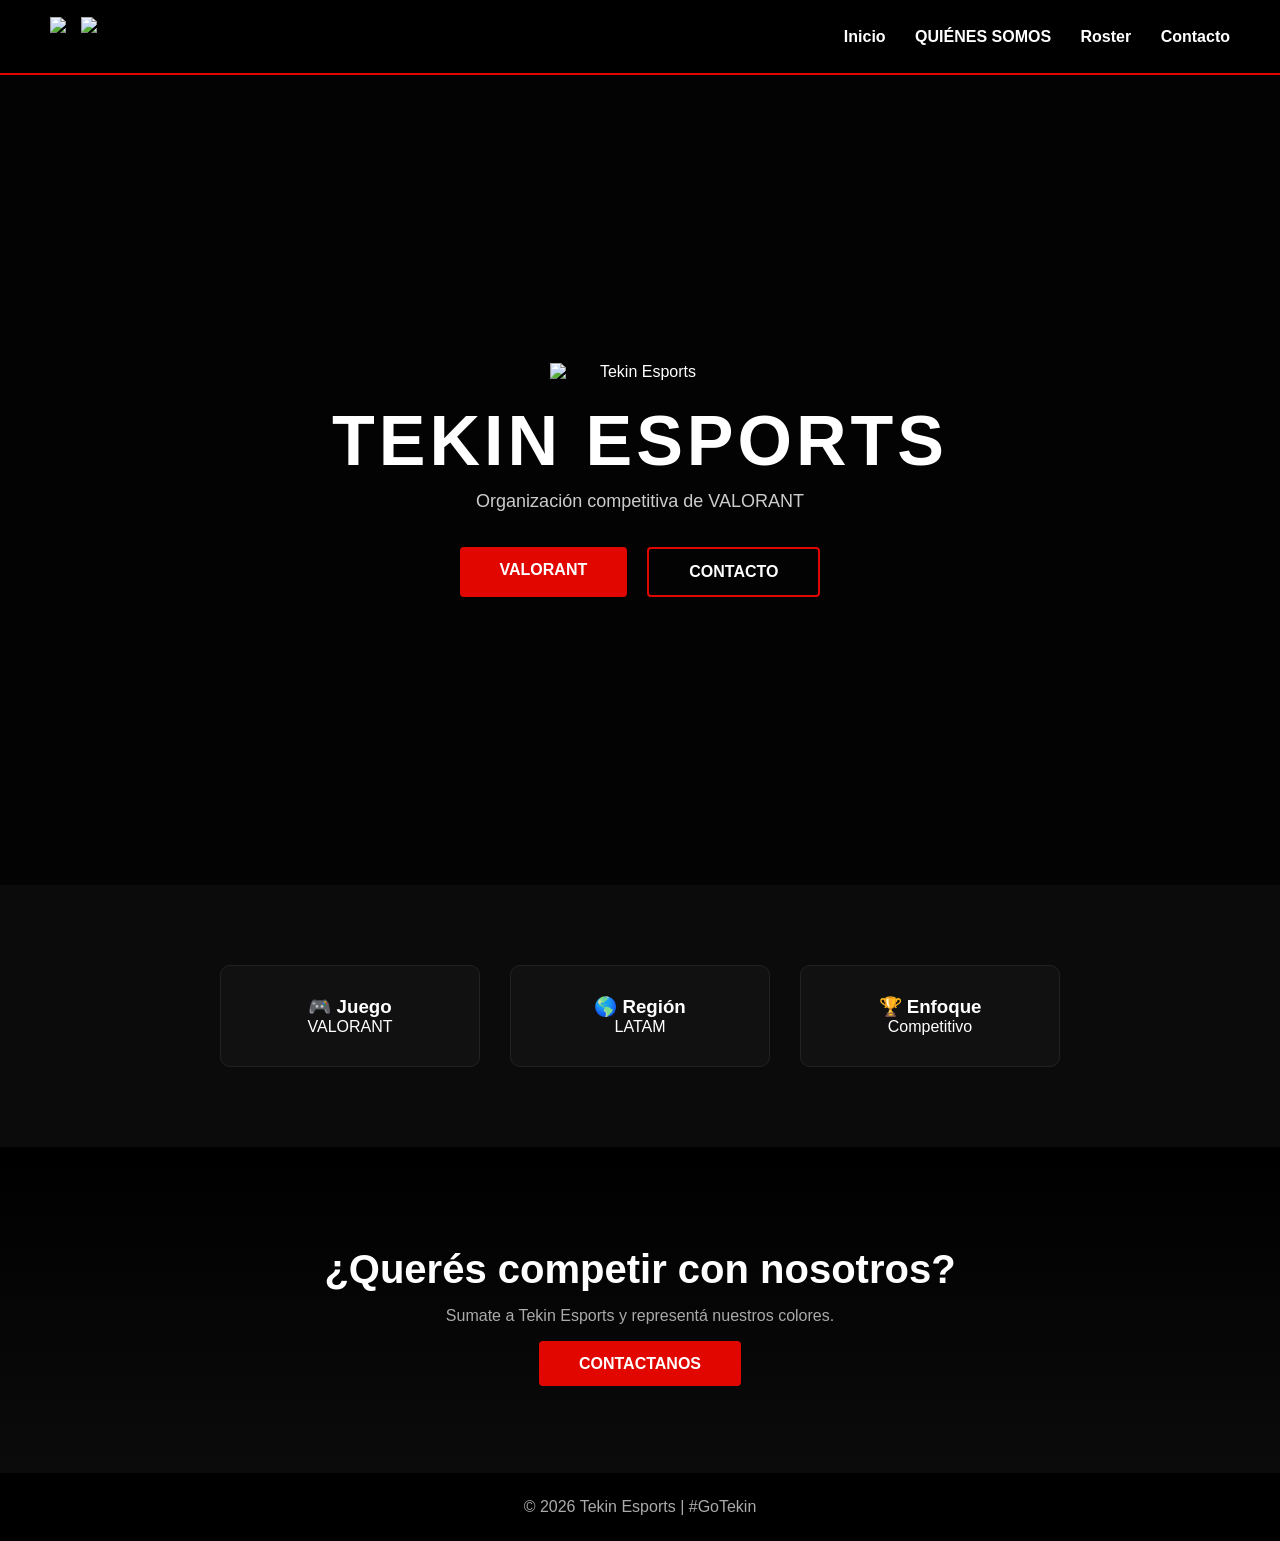
==== index.html @ b9a957d0 "iumii" ====
<!DOCTYPE html>
<html lang="es">
<head>
  <meta charset="UTF-8">
  <title>Tekin Esports</title>
  <link rel="stylesheet" href="style.css">
</head>


<body>


  <div id="logo-transition">
  <img src="img/logo-tekin.png" alt="Tekin Esports">
</div>


<header class="navbar">


  <div class="brand">
    <img src="img/logo-tekin.png">
    <img src="img/letra-tekin.png" class="text-logo">
  </div>
  <nav class="menu">
    <a href="index.html">Inicio</a>
    <a href="quienessomos.html">QUIÉNES SOMOS</a>
    <a href="roster.html">Roster</a>
    <a href="contacto.html">Contacto</a>
  </nav>
</header>




<section class="home-hero">
  <div class="home-overlay">
    <img src="img/logo-tekin.png" class="home-logo" alt="Tekin Esports">
    <h1>TEKIN ESPORTS</h1>
    <p>Organización competitiva de VALORANT</p>


   <div class="home-buttons">
      <a href="valorant.html" class="btn-main">VALORANT</a>
      <a href="contacto.html" class="btn-secondary">CONTACTO</a>
    </div>
  </div>
</section>


<section class="home-info">

  <div class="info-box">
    <h3>🎮 Juego</h3>
    <p>VALORANT</p>
  </div>

  <div class="info-box">
    <h3>🌎 Región</h3>
    <p>LATAM</p>
  </div>

  <div class="info-box">
    <h3>🏆 Enfoque</h3>
    <p>Competitivo</p>
  </div>

</section>


<section class="home-cta">
  <h2>¿Querés competir con nosotros?</h2>
  <p>Sumate a Tekin Esports y representá nuestros colores.</p>
  <a href="contacto.html" class="btn-main">CONTACTANOS</a>
</section>



<footer class="footer">
  © 2026 Tekin Esports | #GoTekin
</footer>






<script>
  const transition = document.getElementById("logo-transition");
  const links = document.querySelectorAll("a");

  links.forEach(link => {
    link.addEventListener("click", e => {
      const href = link.getAttribute("href");

      if (href && !href.startsWith("#")) {
        e.preventDefault();
        transition.classList.add("active");

        setTimeout(() => {
          window.location.href = href;
        }, 600);
      }
    });
  });
</script>


</body>
</html>
---- style.css ----
:root {
  --negro: #0b0b0b;
  --gris: #141414;
  --rojo: #e10600;
  --blanco: #ffffff;
}

* {
  margin: 0;
  padding: 0;
  box-sizing: border-box;
  font-family: Arial, sans-serif;
}

html {
  scroll-behavior: smooth;
}

body {
  background: var(--negro);
  color: var(--blanco);
  padding-top: 70px;
}

/* NAVBAR */
.navbar {
  position: fixed;
  top: 0;
  left: 0;
  width: 100%;
  height: 70px;
  background: black;
  display: flex;
  justify-content: space-between;
  align-items: center;
  padding: 0 60px;
  border-bottom: 2px solid var(--rojo);
  z-index: 1000;
}

.logo {
  font-size: 22px;
  font-weight: bold;
}

.logo span {
  color: var(--rojo);
}

.menu a {
  margin-left: 25px;
  color: white;
  text-decoration: none;
  font-weight: 600;
}

.menu a:hover {
  color: var(--rojo);
}

/* HERO */
.hero {
  height: 90vh;
  background: linear-gradient(180deg, black, var(--gris));
  display: flex;
  flex-direction: column;
  justify-content: center;
  align-items: center;
  text-align: center;
}

.hero h1 {
  font-size: 48px;
  letter-spacing: 2px;
}

.hero p {
  margin: 15px 0;
  color: #ccc;
}

.hero button {
  padding: 14px 35px;
  background: var(--rojo);
  border: none;
  color: white;
  font-size: 16px;
  cursor: pointer;
}

.hero button:hover {
  background: darkred;
}

/* SECCIONES */
.section {
  padding: 80px 60px;
  text-align: center;
}

.section h2 {
  margin-bottom: 40px;
  font-size: 32px;
}

.dark {
  background: #0f0f0f;
}

.contact {
  background: black;
  color: #ccc;
}

/* CARDS */
.cards {
  display: flex;
  justify-content: center;
  gap: 30px;
  flex-wrap: wrap;
}

.card {
  background: var(--gris);
  padding: 30px;
  width: 220px;
  border-bottom: 4px solid var(--rojo);
}

/* FOOTER */
.footer {
  background: black;
  padding: 25px;
  text-align: center;
  color: #aaa;
}
.navbar {
  position: fixed;
  top: 0;
  width: 100%;
  height: 75px;
  background: rgba(0,0,0,0.95);
  display: flex;
  justify-content: space-between;
  align-items: center;
  padding: 0 50px;
  border-bottom: 2px solid #e10600;
  z-index: 1000;
}

.brand {
  display: flex;
  align-items: center;
  gap: 15px;
}

.brand img {
  height: 45px;
}

.text-logo {
  height: 30px;
}

.menu a {
  margin-left: 25px;
  color: white;
  text-decoration: none;
  font-weight: 600;
}

.menu a:hover {
  color: #e10600;
}
body {
  padding-top: 75px;
  background: black;
  color: white;
}

.hero {
  height: 100vh;
  background: 
    linear-gradient(rgba(0,0,0,0.7), rgba(0,0,0,0.9)),
    url("img/fondo.jpg") center/cover no-repeat;
  display: flex;
  flex-direction: column;
  justify-content: center;
  align-items: center;
  text-align: center;
}

.hero h1 {
  font-size: 60px;
  letter-spacing: 4px;
}

.hero p {
  margin: 15px 0;
  color: #ccc;
}

.hero button {
  margin-top: 25px;
  padding: 14px 40px;
  background: #e10600;
  border: none;
  color: white;
  font-size: 16px;
  cursor: pointer;
}

.hero button:hover {
  background: darkred;
}
:root {
  --negro: #0b0b0b;
  --gris: #141414;
  --rojo: #e10600;
  --blanco: #ffffff;
}

* {
  margin: 0;
  padding: 0;
  box-sizing: border-box;
  font-family: Arial, sans-serif;
}

html {
  scroll-behavior: smooth;
}

body {
  background: var(--negro);
  color: var(--blanco);
  padding-top: 75px;
}

/* NAVBAR */
.navbar {
  position: fixed;
  top: 0;
  width: 100%;
  height: 75px;
  background: rgba(0,0,0,0.95);
  display: flex;
  justify-content: space-between;
  align-items: center;
  padding: 0 50px;
  border-bottom: 2px solid var(--rojo);
  z-index: 1000;
}

.brand {
  display: flex;
  align-items: center;
  gap: 15px;
}

.brand img {
  height: 40px;
}

.text-logo {
  height: 28px;
}

.menu a {
  margin-left: 25px;
  color: white;
  text-decoration: none;
  font-weight: 600;
}

.menu a:hover {
  color: var(--rojo);
}

/* HERO */
.hero {
  height: 100vh;
  background:
    linear-gradient(rgba(0,0,0,0.7), rgba(0,0,0,0.9)),
    url("img/fondo.jpg") center/cover no-repeat;
  display: flex;
  flex-direction: column;
  justify-content: center;
  align-items: center;
  text-align: center;
}

.hero h1 {
  font-size: 60px;
  letter-spacing: 4px;
}

.hero p {
  margin: 15px 0;
  color: #ccc;
}

.hero button {
  margin-top: 25px;
  padding: 14px 40px;
  background: var(--rojo);
  border: none;
  color: white;
  font-size: 16px;
  cursor: pointer;
}

.hero button:hover {
  background: darkred;
}

/* PAGE TITLE */
.page-title {
  margin-top: 40px;
  margin-bottom: 40px;
  text-align: center;
  font-size: 42px;
}

/* CARDS */
.cards {
  display: flex;
  justify-content: center;
  gap: 30px;
  flex-wrap: wrap;
  padding: 0 40px 60px;
}

.card {
  background: var(--gris);
  width: 240px;
  padding: 30px;
  text-align: center;
  border-bottom: 4px solid var(--rojo);
  transition: 0.3s;
}

.card:hover {
  transform: translateY(-10px);
}

.card span {
  color: #aaa;
  font-size: 14px;
}

/* FOOTER */
.footer {
  background: black;
  padding: 25px;
  text-align: center;
  color: #aaa;
}    











.section-title {
  text-align: center;
  margin: 50px 0 30px;
  font-size: 32px;
}


.valorant-btn {
  margin-top: 25px;
  padding: 14px 40px;
  background: #e10600;
  color: white;
  text-decoration: none;
  font-weight: bold;
  border-radius: 4px;
  transition: 0.3s;
}

.valorant-btn:hover {
  background: darkred;
  transform: scale(1.05);
}



.roster-grid {
  display: grid;
  grid-template-columns: repeat(auto-fit, minmax(220px, 1fr));
  gap: 25px;
  max-width: 1100px;
  margin: auto;
}







.player-box {
  background: linear-gradient(180deg, #111, #0b0b0b);
  border: 1px solid #222;
  border-radius: 10px;
  padding: 20px;
  text-align: center;
  position: relative;
  overflow: hidden;
  transition: 0.35s;
}

.player-box::before {
  content: "";
  position: absolute;
  top: 0;
  left: -100%;
  width: 100%;
  height: 100%;
  background: linear-gradient(
    120deg,
    transparent,
    rgba(225,6,0,0.4),
    transparent
  );
  transition: 0.5s;
}

.player-box:hover::before {
  left: 100%;
}








.player-box:hover {
  transform: translateY(-10px);
  box-shadow: 0 0 25px rgba(225,6,0,0.6);
}

.player-box img {
  height: 230px;
}

.role {
  color: #e10600;
  font-weight: bold;
  margin-top: 15px;
}

.player-box h3 {
  margin: 8px 0;
  font-size: 20px;
}

.country {
  color: #aaa;
  font-size: 14px;
}








.valorant-hero {
  height: 60vh;
  background: url("img/valorant-bg.jpg") center/cover no-repeat;
  position: relative;
}

.valorant-overlay {
  background: rgba(0,0,0,0.75);
  height: 100%;
  display: flex;
  flex-direction: column;
  justify-content: center;
  align-items: center;
  text-align: center;
}

.valorant-overlay h1 {
  font-size: 70px;
  letter-spacing: 4px;
}

.valorant-overlay p {
  margin-top: 10px;
  font-size: 18px;
  color: #ccc;
}





.divider {
  width: 120px;
  height: 4px;
  background: #e10600;
  margin: 60px auto;
}





.section-title {
  text-transform: uppercase;
  letter-spacing: 3px;
}





#logo-transition {
  position: fixed;
  inset: 0;
  background: #000;
  display: flex;
  justify-content: center;
  align-items: center;
  z-index: 9999;
  opacity: 0;
  pointer-events: none;
  transition: opacity 0.3s ease;
}

#logo-transition.active {
  opacity: 1;
}

#logo-transition img {
  width: 300px;          /* LOGO GRANDE */
  opacity: 0;
  transform: scale(0.6);
  transition: all 0.6s ease;
}

#logo-transition.active img {
  opacity: 1;
  transform: scale(1);
}

.link-card {
  text-decoration: none;
  cursor: pointer;
}

.link-card:hover {
  transform: translateY(-10px) scale(1.02);
}

/* X */
.link-card.x:hover {
  box-shadow: 0 0 25px rgba(255,255,255,0.4);
}

/* Instagram */
.link-card.ig:hover {
  box-shadow: 0 0 25px rgba(225,6,0,0.6);
}

/* Email */
.link-card.mail:hover {
  box-shadow: 0 0 25px rgba(225,6,0,0.6);
}




/* CONTACTO */
.contact-section {
  display: flex;
  justify-content: center;
  gap: 30px;
  padding: 80px 20px;
  flex-wrap: wrap;
}

.contact-card {
  width: 260px;
  height: 160px;
  background: #111;
  border: 2px solid #e10600;
  border-radius: 16px;
  display: flex;
  flex-direction: column;
  justify-content: center;
  align-items: center;
  color: white;
  transition: all 0.3s ease;
  text-align: center;
}

/* convertir card en botón */
.link-card {
  text-decoration: none;
  cursor: pointer;
}

.link-card:hover {
  transform: translateY(-10px) scale(1.05);
}

/* X */
.link-card.x:hover {
  box-shadow: 0 0 30px rgba(255,255,255,0.5);
}

/* Instagram */
.link-card.ig:hover {
  box-shadow: 0 0 30px rgba(225,6,0,0.7);
}

/* Email */
.link-card.mail:hover {
  box-shadow: 0 0 30px rgba(225,6,0,0.7);
}











/* HERO */
.home-hero {
  height: 90vh;
  background: url("img/home-bg.jpg") center/cover no-repeat;
  position: relative;
}

.home-overlay {
  background: rgba(0,0,0,0.75);
  height: 100%;
  display: flex;
  flex-direction: column;
  justify-content: center;
  align-items: center;
  text-align: center;
}

.home-logo {
  width: 180px;
  margin-bottom: 20px;
}

.home-hero h1 {
  font-size: 70px;
  letter-spacing: 4px;
}

.home-hero p {
  color: #ccc;
  margin-top: 10px;
  font-size: 18px;
}

/* BOTONES */
.home-buttons {
  margin-top: 35px;
  display: flex;
  gap: 20px;
}

.btn-main {
  padding: 14px 40px;
  background: #e10600;
  color: white;
  text-decoration: none;
  font-weight: bold;
  border-radius: 4px;
  transition: 0.3s;
}

.btn-main:hover {
  background: darkred;
  transform: scale(1.05);
}

.btn-secondary {
  padding: 14px 40px;
  border: 2px solid #e10600;
  color: white;
  text-decoration: none;
  font-weight: bold;
  border-radius: 4px;
  transition: 0.3s;
}

.btn-secondary:hover {
  background: #e10600;
}

/* INFO */
.home-info {
  display: flex;
  justify-content: center;
  gap: 30px;
  padding: 80px 20px;
  flex-wrap: wrap;
}

.info-box {
  width: 260px;
  background: #111;
  border: 1px solid #222;
  padding: 30px;
  text-align: center;
  border-radius: 10px;
  transition: 0.3s;
}

.info-box:hover {
  transform: translateY(-10px);
  box-shadow: 0 0 20px rgba(225,6,0,0.5);
}

/* CTA */
.home-cta {
  background: linear-gradient(180deg, #000, #0b0b0b);
  padding: 100px 20px;
  text-align: center;
}

.home-cta h2 {
  font-size: 40px;
  margin-bottom: 15px;
}

.home-cta p {
  color: #aaa;
  margin-bottom: 30px;
}











/* QUIÉNES SOMOS */
.about-hero {
  height: 70vh;
  background: radial-gradient(circle at top, #1a0000, #000);
  display: flex;
  align-items: center;
  justify-content: center;
  position: relative;
  overflow: hidden;
}

.about-hero::after {
  content: "";
  position: absolute;
  inset: 0;
  background: url("img/texture.png");
  opacity: 0.05;
}

.about-overlay {
  text-align: center;
  z-index: 2;
}

.about-overlay h1 {
  font-size: 3.5rem;
  letter-spacing: 6px;
}

.about-overlay p {
  margin-top: 12px;
  color: #ff1a1a;
  font-weight: 500;
}


.value-card {
  background: linear-gradient(180deg, #0a0a0a, #050505);
  padding: 35px;
  border: 1px solid #1f0000;
  border-left: 5px solid #ff0000;
  box-shadow: 0 0 20px rgba(255, 0, 0, 0.1);
}

.value-card h3 {
  color: #ff0000;
  margin-bottom: 10px;
}

.value-card p {
  font-size: 0.95rem;
  color: #ddd;
}

.about-closing {
  padding: 100px 10%;
  text-align: center;
  background: #000;
}

.about-closing h2 {
  color: #ff0000;
  font-size: 2.2rem;
  letter-spacing: 4px;
}

.about-closing p {
  margin-top: 15px;
  color: #aaa;
}
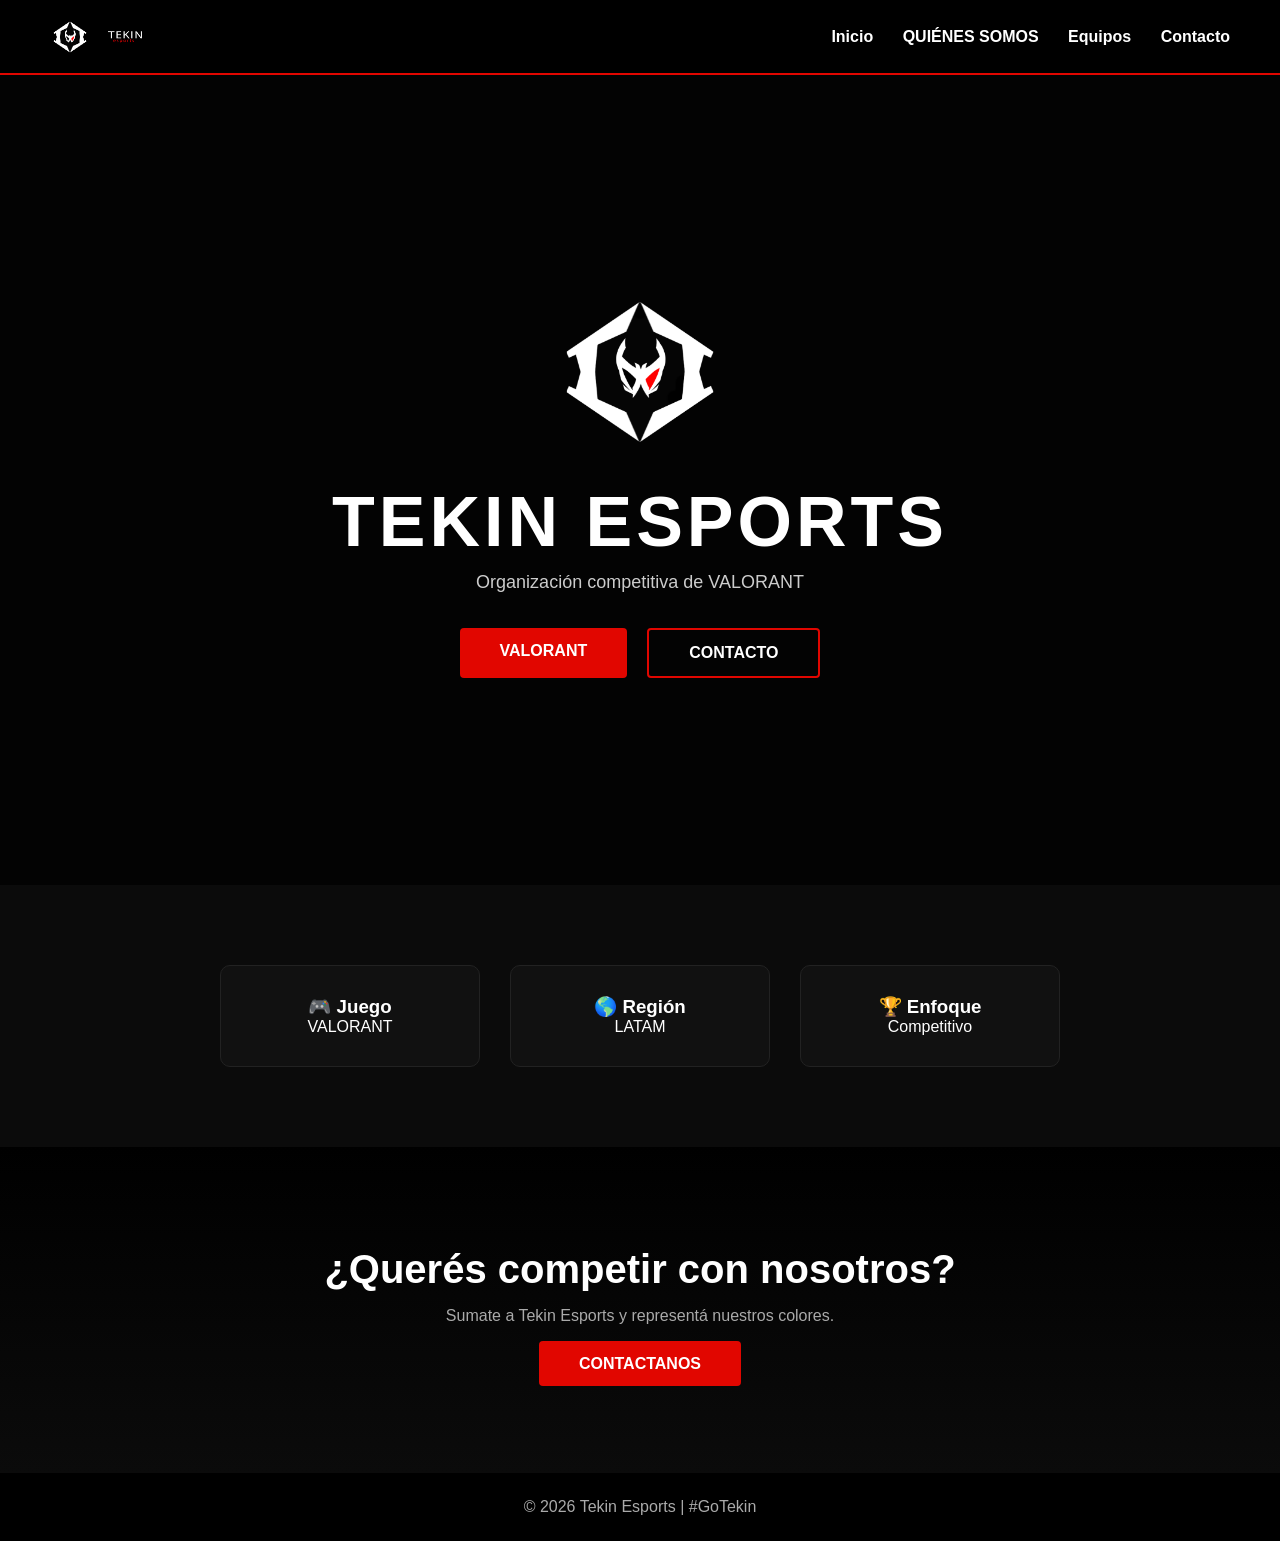
==== commit f82dffa1: "1" ====
--- a/index.html
+++ b/index.html
@@ -25,7 +25,7 @@
   <nav class="menu">
     <a href="index.html">Inicio</a>
     <a href="quienessomos.html">QUIÉNES SOMOS</a>
-    <a href="roster.html">Roster</a>
+    <a href="roster.html">Equipos</a>
     <a href="contacto.html">Contacto</a>
   </nav>
 </header>
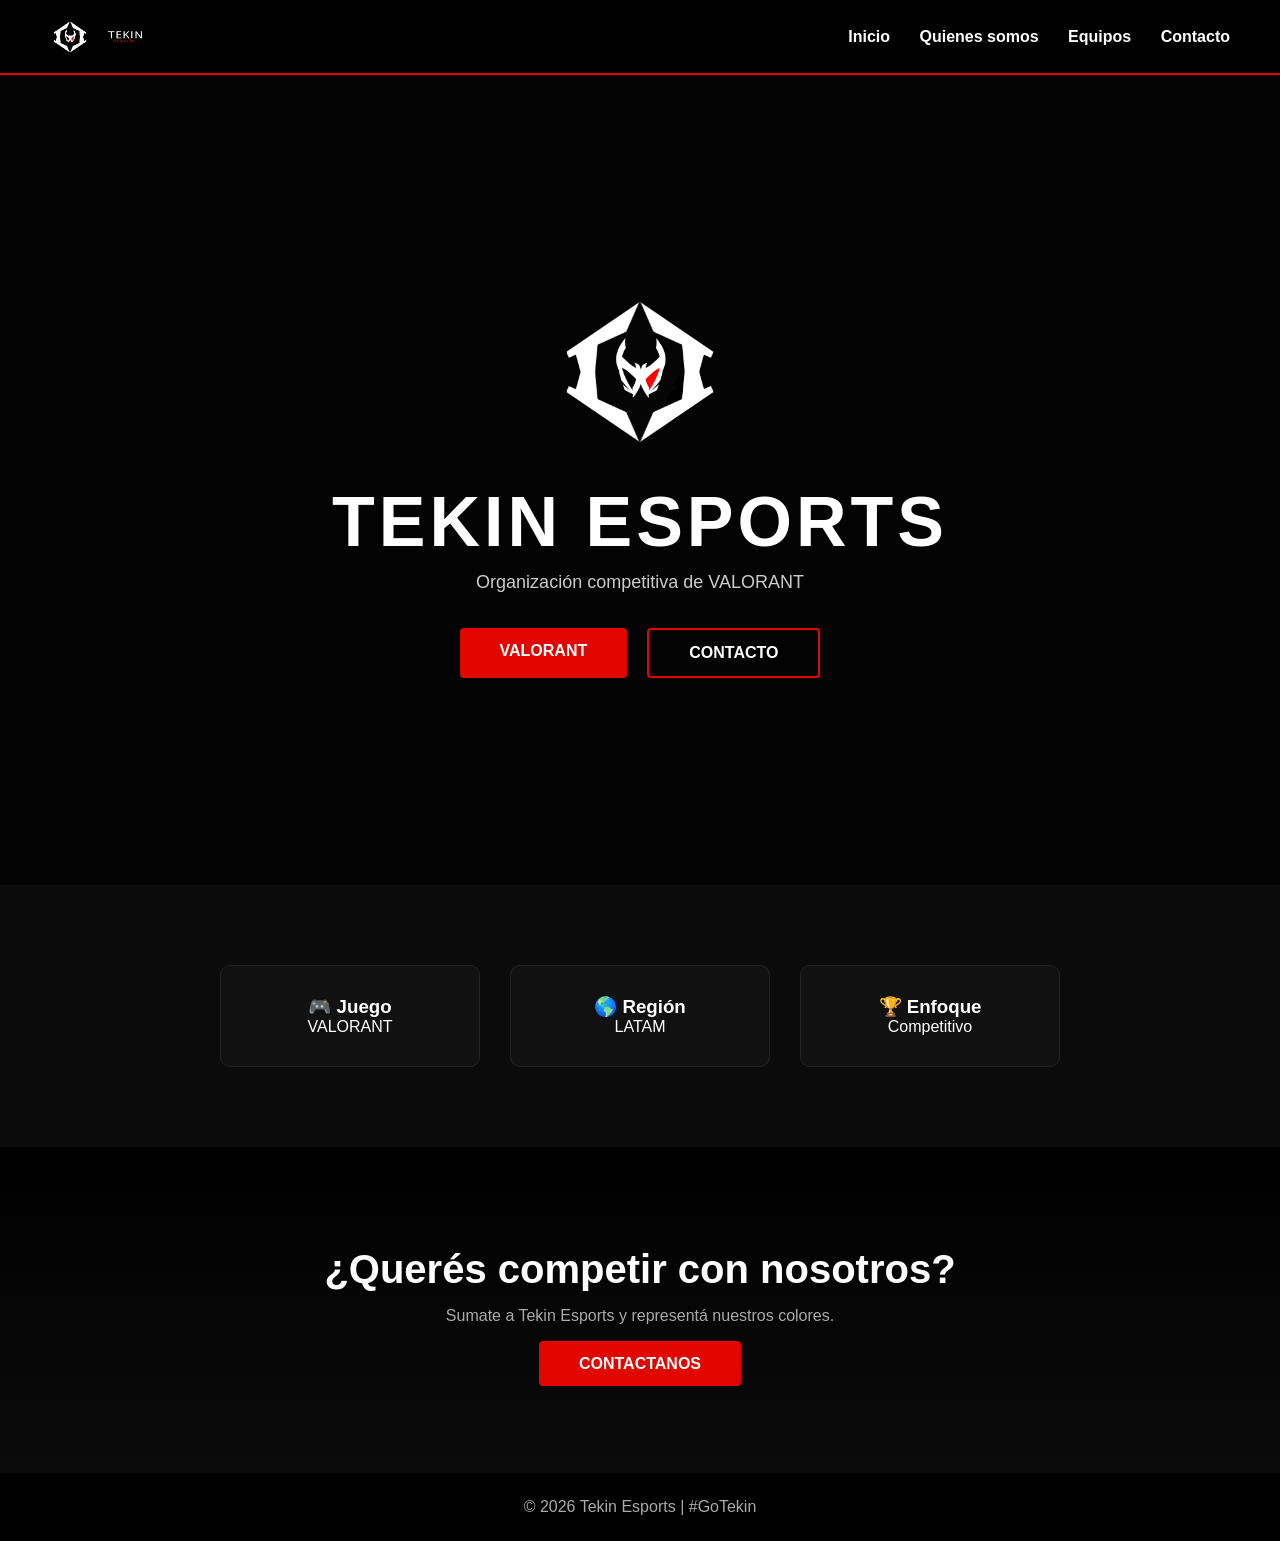
==== commit abac14e6: "1" ====
--- a/index.html
+++ b/index.html
@@ -24,7 +24,7 @@
   </div>
   <nav class="menu">
     <a href="index.html">Inicio</a>
-    <a href="quienessomos.html">QUIÉNES SOMOS</a>
+    <a href="quienessomos.html">Quienes somos</a>
     <a href="roster.html">Equipos</a>
     <a href="contacto.html">Contacto</a>
   </nav>
